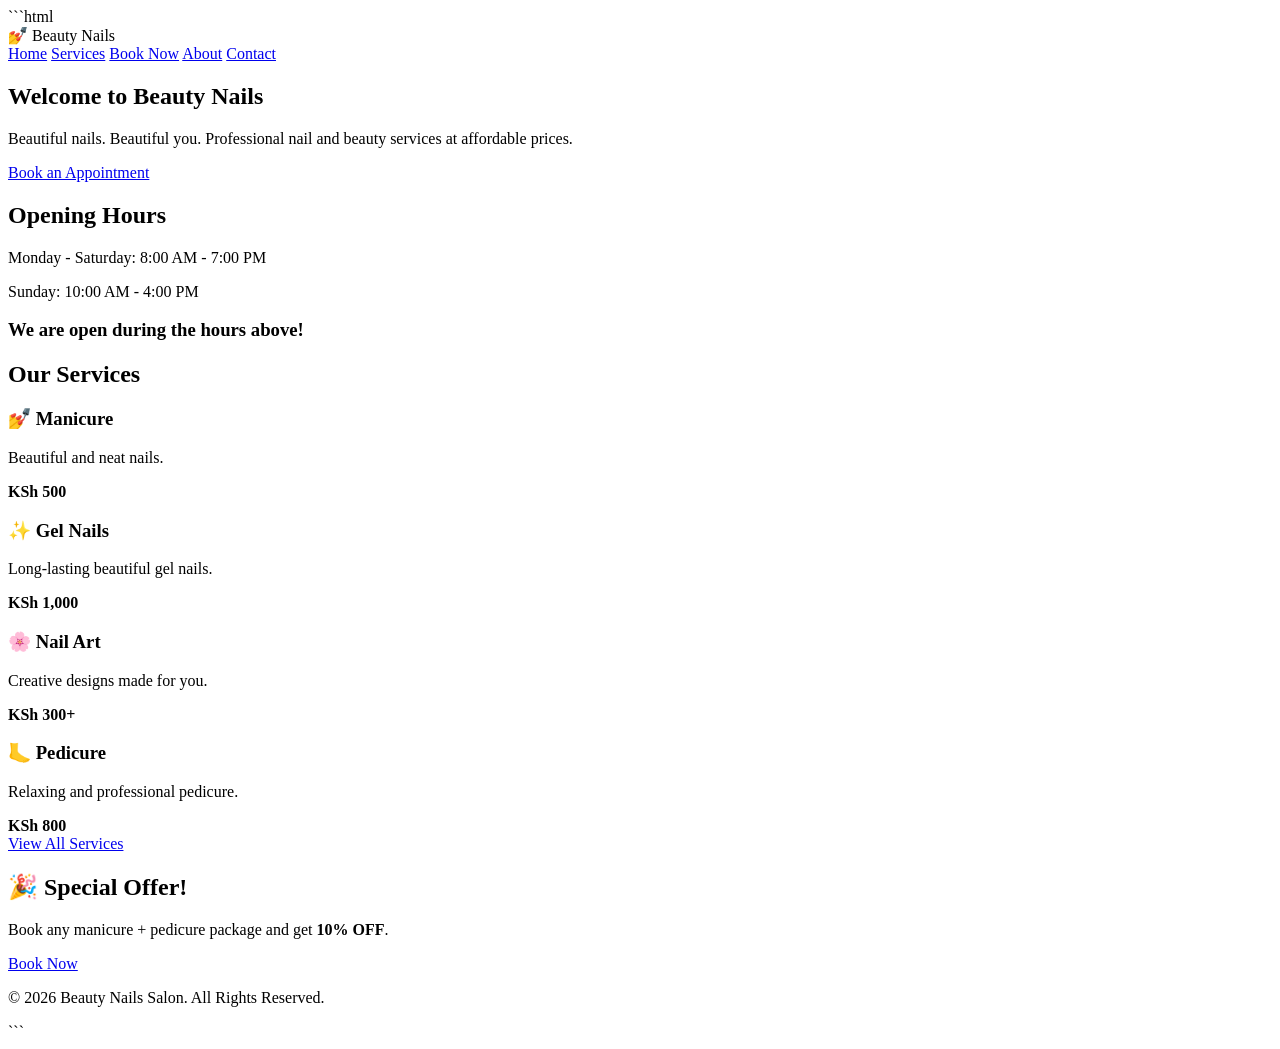
==== index.html @ f4738fef "Initial commit" ====
```html
<!DOCTYPE html>
<html lang="en">
<head>
    <meta charset="UTF-8">
    <meta name="viewport" content="width=device-width, initial-scale=1.0">
    <title>Beauty Nails Salon</title>

    <link rel="stylesheet" href="css/style.css">
</head>

<body>

    <!-- Navigation -->
    <header>
        <div class="logo">💅 Beauty Nails</div>

        <nav>
            <a href="index.html">Home</a>
            <a href="services.html">Services</a>
            <a href="booking.html">Book Now</a>
            <a href="about.html">About</a>
            <a href="contact.html">Contact</a>
        </nav>
    </header>

    <!-- Hero Section -->
    <section class="hero">
        <div class="hero-content">
            <h1>Welcome to Beauty Nails</h1>

            <p>
                Beautiful nails. Beautiful you.
                Professional nail and beauty services at affordable prices.
            </p>

            <a href="booking.html" class="btn">Book an Appointment</a>
        </div>
    </section>

    <!-- Opening Hours -->
    <section class="hours">
        <h2>Opening Hours</h2>

        <p>Monday - Saturday: 8:00 AM - 7:00 PM</p>
        <p>Sunday: 10:00 AM - 4:00 PM</p>

        <h3>We are open during the hours above!</h3>
    </section>

    <!-- Services Preview -->
    <section class="services">
        <h2>Our Services</h2>

        <div class="service-container">

            <div class="service-card">
                <h3>💅 Manicure</h3>
                <p>Beautiful and neat nails.</p>
                <strong>KSh 500</strong>
            </div>

            <div class="service-card">
                <h3>✨ Gel Nails</h3>
                <p>Long-lasting beautiful gel nails.</p>
                <strong>KSh 1,000</strong>
            </div>

            <div class="service-card">
                <h3>🌸 Nail Art</h3>
                <p>Creative designs made for you.</p>
                <strong>KSh 300+</strong>
            </div>

            <div class="service-card">
                <h3>🦶 Pedicure</h3>
                <p>Relaxing and professional pedicure.</p>
                <strong>KSh 800</strong>
            </div>

        </div>

        <a href="services.html" class="btn">View All Services</a>
    </section>

    <!-- Special Offer -->
    <section class="offer">
        <h2>🎉 Special Offer!</h2>

        <p>
            Book any manicure + pedicure package and get
            <strong>10% OFF</strong>.
        </p>

        <a href="booking.html" class="btn">Book Now</a>
    </section>

    <!-- Footer -->
    <footer>
        <p>© 2026 Beauty Nails Salon. All Rights Reserved.</p>
    </footer>

    <script src="js/script.js"></script>

</body>
</html>
```
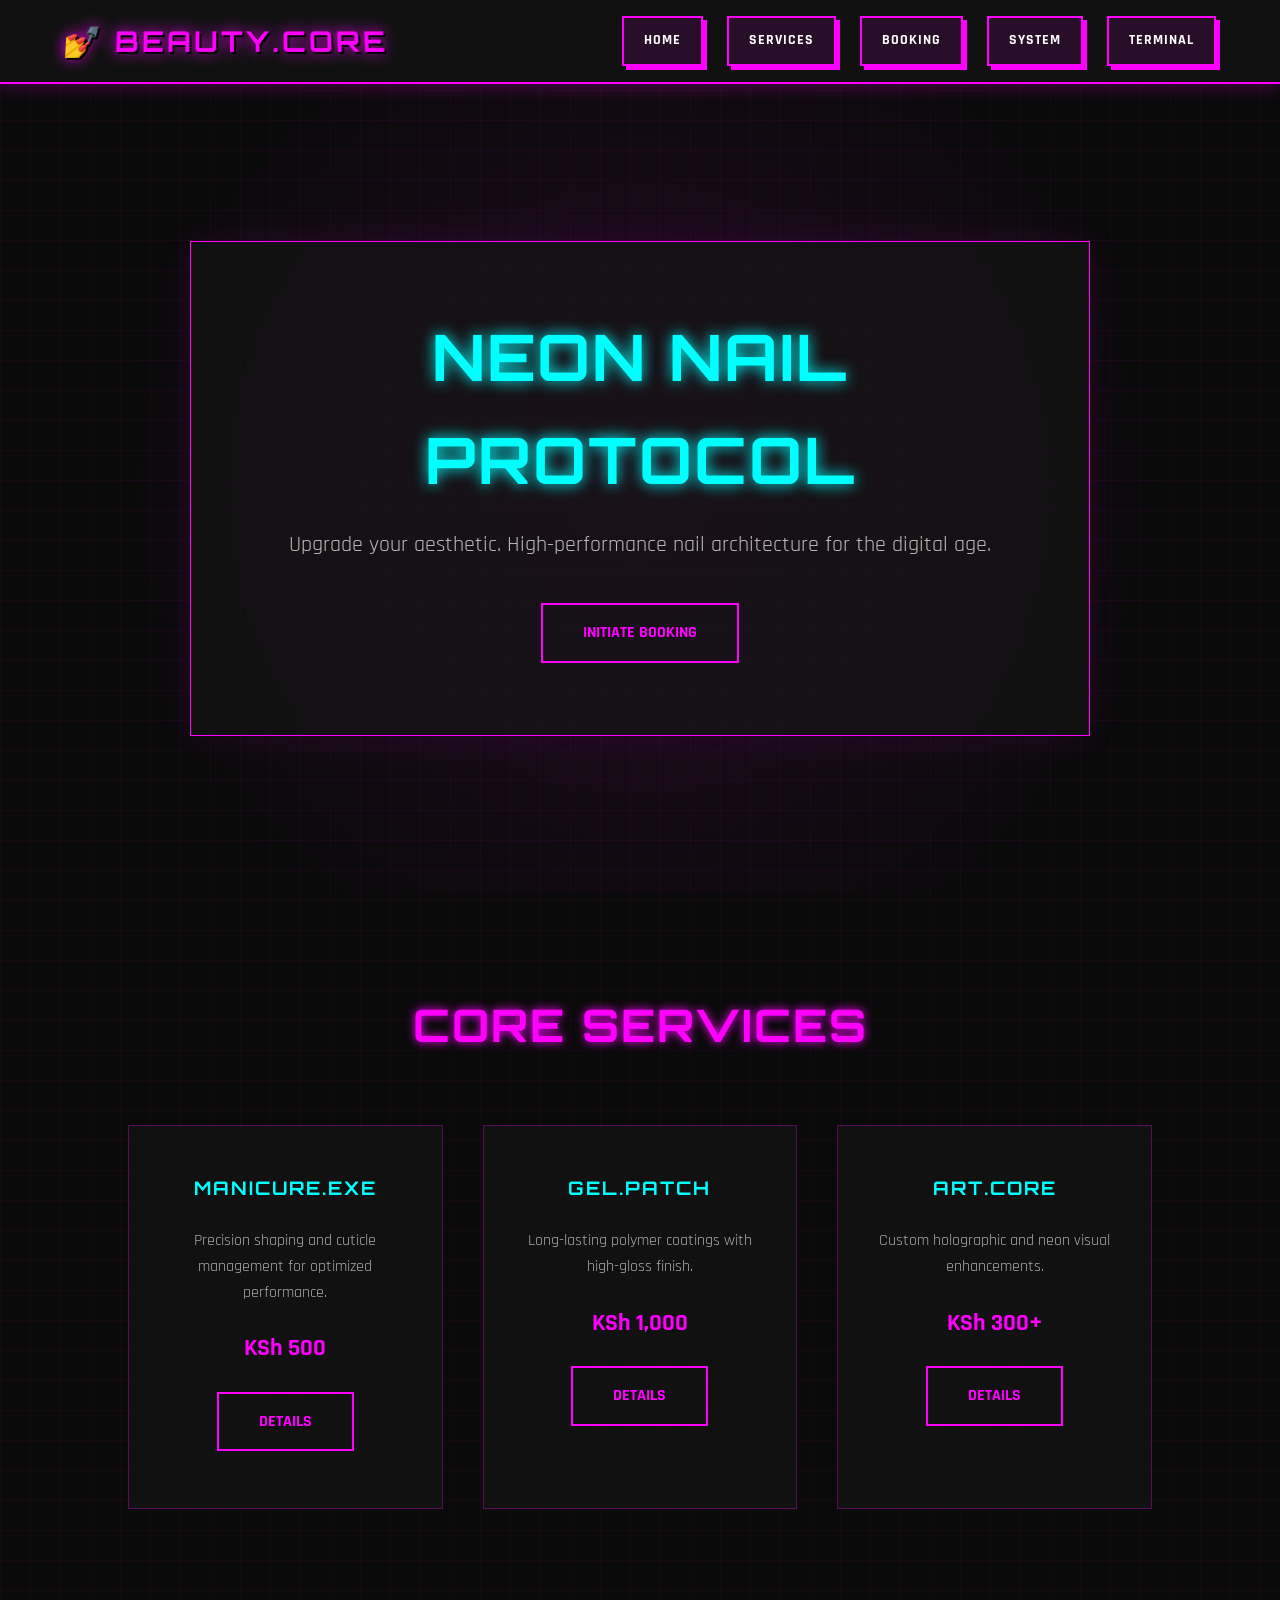
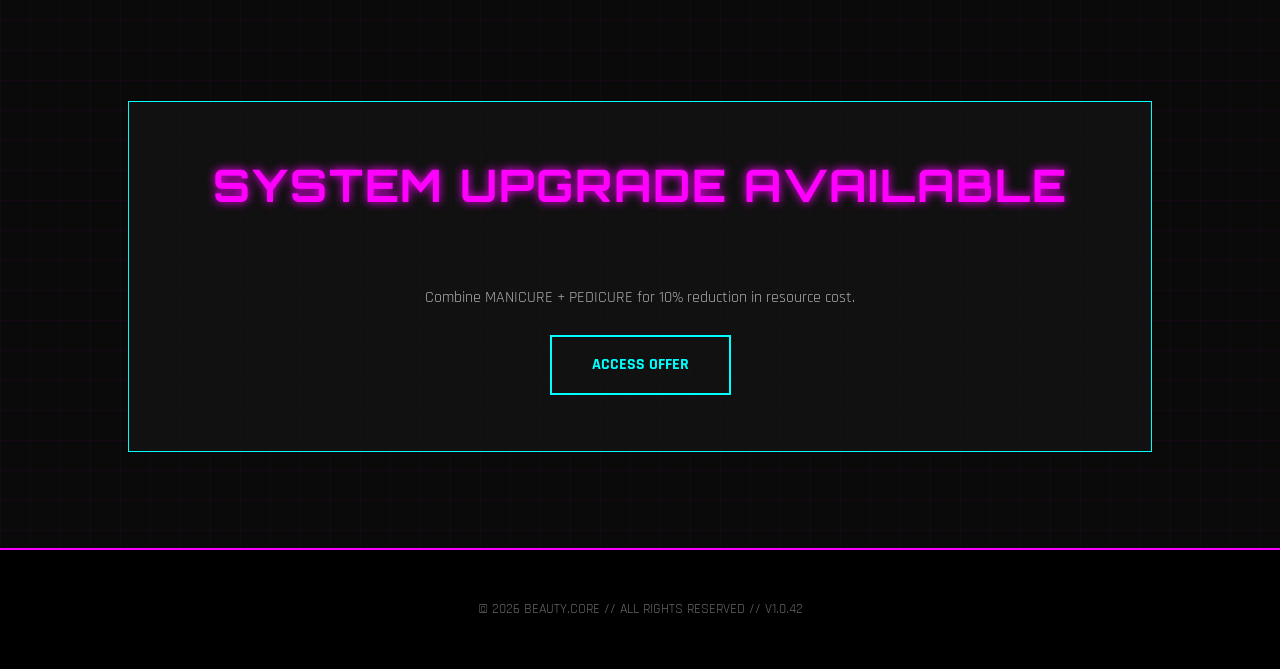
==== commit 633de724: "Initial commit" ====
--- a/index.html
+++ b/index.html
@@ -1,107 +1,68 @@
-```html
 <!DOCTYPE html>
 <html lang="en">
 <head>
     <meta charset="UTF-8">
     <meta name="viewport" content="width=device-width, initial-scale=1.0">
-    <title>Beauty Nails Salon</title>
-
+    <title>Beauty Nails Salon | Cyber-Beauty</title>
     <link rel="stylesheet" href="css/style.css">
 </head>
-
 <body>
 
-    <!-- Navigation -->
     <header>
-        <div class="logo">💅 Beauty Nails</div>
-
+        <div class="logo">💅 BEAUTY.CORE</div>
         <nav>
             <a href="index.html">Home</a>
             <a href="services.html">Services</a>
-            <a href="booking.html">Book Now</a>
-            <a href="about.html">About</a>
-            <a href="contact.html">Contact</a>
+            <a href="booking.html">Booking</a>
+            <a href="about.html">System</a>
+            <a href="contact.html">Terminal</a>
         </nav>
     </header>
 
-    <!-- Hero Section -->
     <section class="hero">
         <div class="hero-content">
-            <h1>Welcome to Beauty Nails</h1>
-
-            <p>
-                Beautiful nails. Beautiful you.
-                Professional nail and beauty services at affordable prices.
-            </p>
-
-            <a href="booking.html" class="btn">Book an Appointment</a>
+            <h1>NEON NAIL PROTOCOL</h1>
+            <p>Upgrade your aesthetic. High-performance nail architecture for the digital age.</p>
+            <a href="booking.html" class="btn">Initiate Booking</a>
         </div>
     </section>
 
-    <!-- Opening Hours -->
-    <section class="hours">
-        <h2>Opening Hours</h2>
-
-        <p>Monday - Saturday: 8:00 AM - 7:00 PM</p>
-        <p>Sunday: 10:00 AM - 4:00 PM</p>
-
-        <h3>We are open during the hours above!</h3>
+    <section class="services">
+        <h2>CORE SERVICES</h2>
+        <div class="grid-container">
+            <div class="glass-card animate-in">
+                <h3>MANICURE.EXE</h3>
+                <p>Precision shaping and cuticle management for optimized performance.</p>
+                <strong>KSh 500</strong>
+                <a href="services.html" class="btn">Details</a>
+            </div>
+            <div class="glass-card animate-in">
+                <h3>GEL.PATCH</h3>
+                <p>Long-lasting polymer coatings with high-gloss finish.</p>
+                <strong>KSh 1,000</strong>
+                <a href="services.html" class="btn">Details</a>
+            </div>
+            <div class="glass-card animate-in">
+                <h3>ART.CORE</h3>
+                <p>Custom holographic and neon visual enhancements.</p>
+                <strong>KSh 300+</strong>
+                <a href="services.html" class="btn">Details</a>
+            </div>
+        </div>
     </section>
 
-    <!-- Services Preview -->
-    <section class="services">
-        <h2>Our Services</h2>
-
-        <div class="service-container">
-
-            <div class="service-card">
-                <h3>💅 Manicure</h3>
-                <p>Beautiful and neat nails.</p>
-                <strong>KSh 500</strong>
-            </div>
-
-            <div class="service-card">
-                <h3>✨ Gel Nails</h3>
-                <p>Long-lasting beautiful gel nails.</p>
-                <strong>KSh 1,000</strong>
-            </div>
-
-            <div class="service-card">
-                <h3>🌸 Nail Art</h3>
-                <p>Creative designs made for you.</p>
-                <strong>KSh 300+</strong>
-            </div>
-
-            <div class="service-card">
-                <h3>🦶 Pedicure</h3>
-                <p>Relaxing and professional pedicure.</p>
-                <strong>KSh 800</strong>
-            </div>
-
+    <section class="offer">
+        <div class="glass-card" style="border-color: var(--neon-cyan);">
+            <h2>SYSTEM UPGRADE AVAILABLE</h2>
+            <p>Combine MANICURE + PEDICURE for 10% reduction in resource cost.</p>
+            <a href="booking.html" class="btn" style="color: var(--neon-cyan); border-color: var(--neon-cyan);">Access Offer</a>
         </div>
-
-        <a href="services.html" class="btn">View All Services</a>
     </section>
 
-    <!-- Special Offer -->
-    <section class="offer">
-        <h2>🎉 Special Offer!</h2>
-
-        <p>
-            Book any manicure + pedicure package and get
-            <strong>10% OFF</strong>.
-        </p>
-
-        <a href="booking.html" class="btn">Book Now</a>
-    </section>
-
-    <!-- Footer -->
     <footer>
-        <p>© 2026 Beauty Nails Salon. All Rights Reserved.</p>
+        <p>&copy; 2026 BEAUTY.CORE // ALL RIGHTS RESERVED // V1.0.42</p>
     </footer>
 
     <script src="js/script.js"></script>
-
 </body>
 </html>
-```
--- a/css/style.css
+++ b/css/style.css
@@ -0,0 +1,298 @@
+/* --- Cyber-Beauty Theme --- */
+@import url('https://fonts.googleapis.com/css2?family=Orbitron:wght@400;700&family=Rajdhani:wght@300;400;600&display=swap');
+
+:root {
+    --neon-pink: #ff00ff;
+    --neon-cyan: #00ffff;
+    --dark-bg: #0a0a0a;
+    --glass-bg: rgba(20, 20, 20, 0.7);
+    --border-glow: 0 0 10px rgba(255, 0, 255, 0.5);
+    --transition: all 0.3s cubic-bezier(0.25, 0.8, 0.25, 1);
+}
+
+* {
+    margin: 0;
+    padding: 0;
+    box-sizing: border-box;
+    border-radius: 0 !important; /* Force sharp edges */
+}
+
+body {
+    font-family: 'Rajdhani', sans-serif;
+    background-color: var(--dark-bg);
+    color: #e0e0e0;
+    line-height: 1.6;
+    overflow-x: hidden;
+    background-image:
+        linear-gradient(rgba(255, 0, 255, 0.05) 1px, transparent 1px),
+        linear-gradient(90deg, rgba(255, 0, 255, 0.05) 1px, transparent 1px);
+    background-size: 30px 30px;
+}
+
+h1, h2, h3, .logo {
+    font-family: 'Orbitron', sans-serif;
+    text-transform: uppercase;
+    letter-spacing: 2px;
+}
+
+/* --- Header & Navigation --- */
+header {
+    display: flex;
+    justify-content: space-between;
+    align-items: center;
+    padding: 1rem 5%;
+    background: var(--glass-bg);
+    backdrop-filter: blur(15px);
+    border-bottom: 2px solid var(--neon-pink);
+    position: sticky;
+    top: 0;
+    z-index: 1000;
+    box-shadow: 0 5px 15px rgba(255, 0, 255, 0.2);
+}
+
+.logo {
+    font-size: 1.8rem;
+    font-weight: 700;
+    color: var(--neon-pink);
+    text-shadow: 2px 2px 0px rgba(0, 0, 0, 1), 0 0 15px var(--neon-pink);
+    letter-spacing: 3px;
+    transform: perspective(500px) rotateX(10deg);
+}
+
+nav {
+    display: flex;
+    gap: 1.5rem;
+}
+
+nav a {
+    text-decoration: none;
+    color: #fff;
+    font-weight: 700;
+    text-transform: uppercase;
+    font-size: 0.85rem;
+    letter-spacing: 1px;
+    padding: 12px 20px;
+    background: rgba(255, 0, 255, 0.1);
+    border: 2px solid var(--neon-pink);
+    position: relative;
+    transition: all 0.2s ease;
+
+    /* 3D Effect */
+    box-shadow: 4px 4px 0px var(--neon-pink);
+    display: inline-block;
+}
+
+nav a:hover {
+    transform: translate(2px, 2px);
+    box-shadow: 2px 2px 0px var(--neon-pink);
+    background: rgba(255, 0, 255, 0.2);
+    color: var(--neon-cyan);
+    border-color: var(--neon-cyan);
+    text-shadow: 0 0 5px var(--neon-cyan);
+}
+
+nav a:active {
+    transform: translate(4px, 4px);
+    box-shadow: 0px 0px 0px var(--neon-pink);
+}
+
+/* Specific button style for current page if needed */
+nav a.active {
+    background: var(--neon-pink);
+    color: #000;
+    box-shadow: 0 0 15px var(--neon-pink);
+}
+
+/* --- Hero Section --- */
+.hero {
+    height: 90vh;
+    display: flex;
+    align-items: center;
+    justify-content: center;
+    text-align: center;
+    background: radial-gradient(circle at center, rgba(255, 0, 255, 0.1) 0%, transparent 70%);
+}
+
+.hero-content {
+    max-width: 900px;
+    background: var(--glass-bg);
+    padding: 4rem;
+    border: 1px solid var(--neon-pink);
+    box-shadow: 0 0 30px rgba(255, 0, 255, 0.1);
+    animation: float 6s ease-in-out infinite;
+}
+
+.hero h1 {
+    font-size: 4rem;
+    margin-bottom: 1rem;
+    color: var(--neon-cyan);
+    text-shadow: 0 0 15px var(--neon-cyan);
+}
+
+.hero p {
+    font-size: 1.4rem;
+    margin-bottom: 2.5rem;
+    color: #bbb;
+}
+
+.btn {
+    display: inline-block;
+    padding: 15px 40px;
+    background: transparent;
+    color: var(--neon-pink);
+    text-decoration: none;
+    font-weight: 700;
+    border: 2px solid var(--neon-pink);
+    transition: var(--transition);
+    text-transform: uppercase;
+    position: relative;
+    overflow: hidden;
+}
+
+.btn:hover {
+    background: var(--neon-pink);
+    color: #000;
+    box-shadow: 0 0 20px var(--neon-pink);
+}
+
+/* --- Sections Common --- */
+section {
+    padding: 6rem 10%;
+    text-align: center;
+}
+
+section h2 {
+    font-size: 2.8rem;
+    margin-bottom: 4rem;
+    color: var(--neon-pink);
+    text-shadow: 0 0 10px var(--neon-pink);
+}
+
+/* --- Grid & Cards --- */
+.grid-container {
+    display: grid;
+    grid-template-columns: repeat(auto-fit, minmax(300px, 1fr));
+    gap: 2.5rem;
+}
+
+.glass-card {
+    background: var(--glass-bg);
+    padding: 3rem 2rem;
+    border: 1px solid rgba(255, 0, 255, 0.3);
+    transition: var(--transition);
+    position: relative;
+    overflow: hidden;
+}
+
+.glass-card:hover {
+    border-color: var(--neon-cyan);
+    transform: translateY(-10px);
+    box-shadow: 0 0 25px rgba(0, 255, 255, 0.2);
+}
+
+.glass-card h3 {
+    margin-bottom: 1.5rem;
+    color: var(--neon-cyan);
+}
+
+.glass-card p {
+    color: #aaa;
+    margin-bottom: 1.5rem;
+}
+
+.glass-card strong {
+    display: block;
+    font-size: 1.5rem;
+    color: var(--neon-pink);
+    margin-bottom: 1.5rem;
+}
+
+/* --- Form Styles --- */
+.booking-form {
+    max-width: 600px;
+    margin: 0 auto;
+    background: var(--glass-bg);
+    padding: 3rem;
+    border: 1px solid var(--neon-pink);
+    text-align: left;
+}
+
+.form-group {
+    margin-bottom: 1.5rem;
+}
+
+label {
+    display: block;
+    margin-bottom: 0.5rem;
+    color: var(--neon-cyan);
+    text-transform: uppercase;
+    font-size: 0.9rem;
+}
+
+input, select, textarea {
+    width: 100%;
+    padding: 12px;
+    background: rgba(0, 0, 0, 0.5);
+    border: 1px solid #444;
+    color: #fff;
+    font-family: 'Rajdhani', sans-serif;
+    font-size: 1.1rem;
+}
+
+input:focus, select:focus, textarea:focus {
+    outline: none;
+    border-color: var(--neon-cyan);
+    box-shadow: 0 0 10px rgba(0, 255, 255, 0.3);
+}
+
+/* --- Footer --- */
+footer {
+    padding: 3rem;
+    background: #000;
+    border-top: 2px solid var(--neon-pink);
+    color: #666;
+    text-align: center;
+    font-size: 0.9rem;
+}
+
+/* --- Animations --- */
+@keyframes float {
+    0% { transform: translateY(0px); }
+    50% { transform: translateY(-20px); }
+    100% { transform: translateY(0px); }
+}
+
+.animate-in {
+    opacity: 0;
+    transform: translateY(20px);
+    transition: opacity 0.6s ease-out, transform 0.6s ease-out;
+}
+
+.animate-in.visible {
+    opacity: 1;
+    transform: translateY(0);
+}
+
+/* --- Responsive --- */
+@media (max-width: 768px) {
+    .hero h1 { font-size: 2.5rem; }
+    nav { display: none; } /* Simplified for mobile */
+}
+
+/* --- Digital Receipt Styles (Payments) --- */
+.receipt {
+    max-width: 400px;
+    margin: 0 auto;
+    background: #111;
+    border: 2px dashed var(--neon-cyan);
+    padding: 2rem;
+    font-family: 'Courier New', Courier, monospace;
+    color: var(--neon-cyan);
+}
+
+.receipt-header {
+    border-bottom: 1px dashed var(--neon-cyan);
+    padding-bottom: 1rem;
+    margin-bottom: 1rem;
+    text-align: center;
+}
